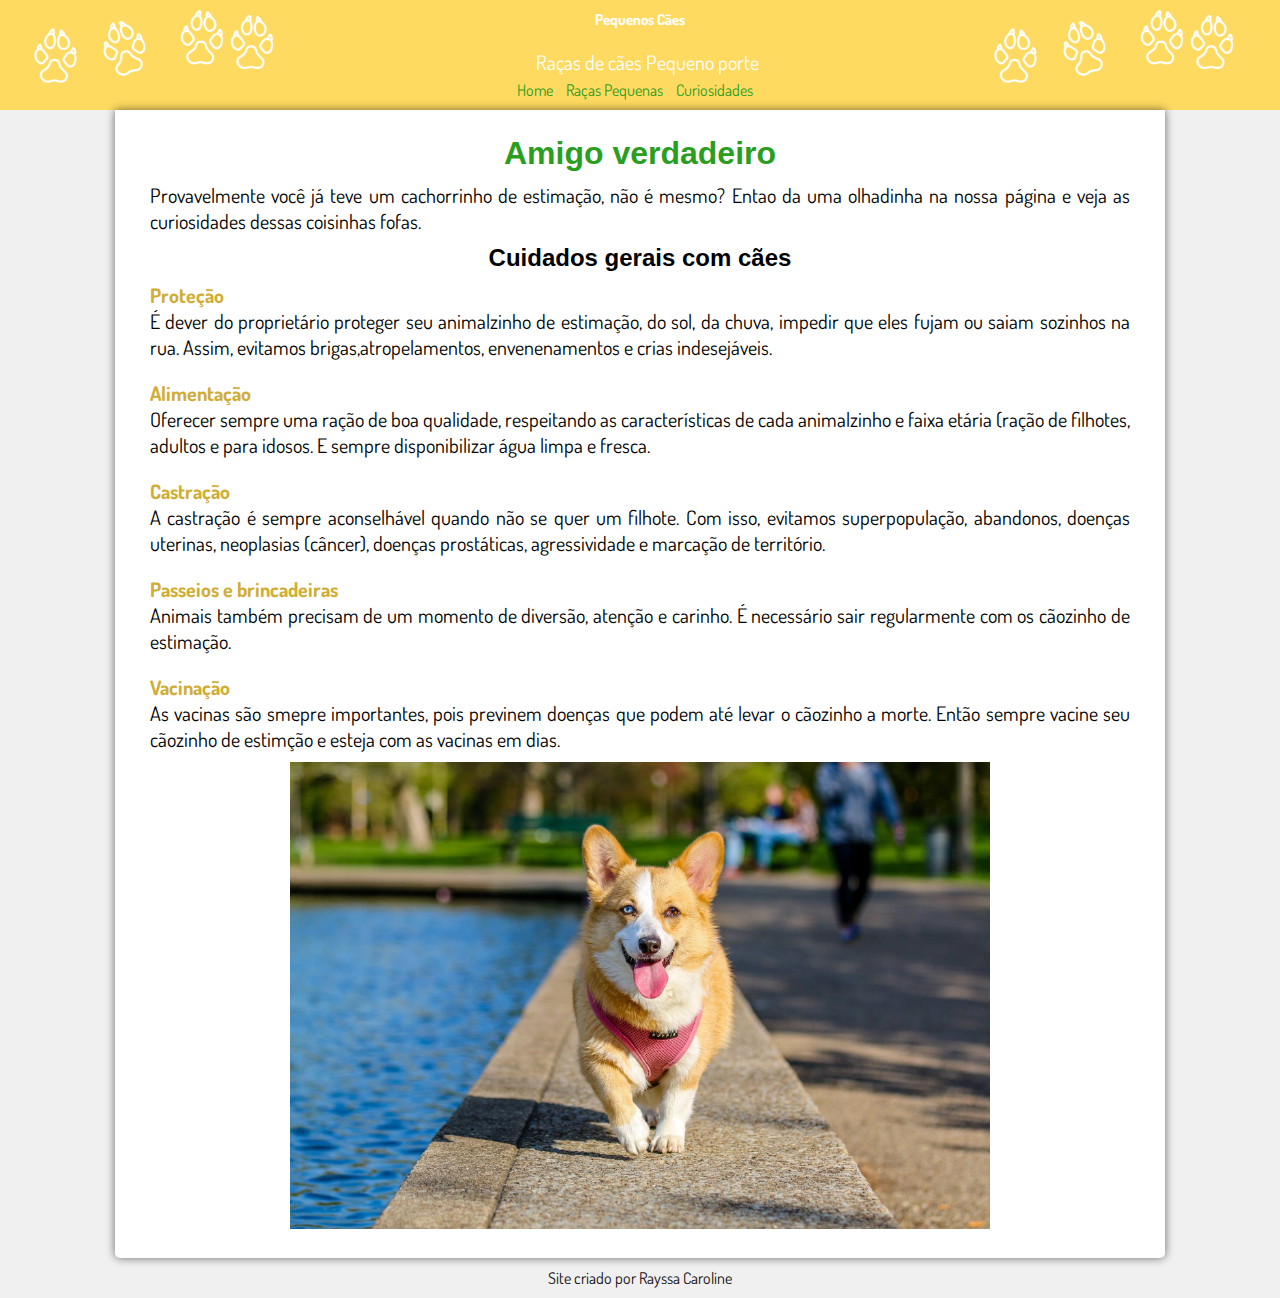
==== index.html @ 08b3c6c9 "Site" ====
<!DOCTYPE html>
<html lang="pt-br">
<head>
    <meta charset="UTF-8">
    <meta http-equiv="X-UA-Compatible" content="IE=edge">
    <meta name="viewport" content="width=device-width, initial-scale=1.0">
    <title>Cães pequeno porte</title>
    <link rel="shortcut icon" href="assets/icon-pata.png" type="image/x-icon">
    <link rel="stylesheet" href="css/style.css">
</head>
<body>
    <header>
        <h1>Pequenos Cães</h1>
        <p>Raças de cães Pequeno porte</p>
        <nav>
            <a href="#">Home</a>
            <a href="./racas-pequenas.html">Raças Pequenas</a>
            <a href="curiosidades.html">Curiosidades</a>
        </nav>
    </header>

<main>
    <article>
        <h1>Amigo verdadeiro</h1> 

        <p>Provavelmente você já teve um cachorrinho de estimação, não é mesmo? Entao da uma olhadinha na nossa página e veja as curiosidades dessas coisinhas fofas.</p> 

        <h2>Cuidados gerais com cães</h2> 

        <p><strong>Proteção</strong> <br> É dever do proprietário proteger seu animalzinho de estimação, do sol, da chuva, impedir que eles fujam ou saiam sozinhos na rua. Assim, evitamos brigas,atropelamentos, envenenamentos e crias indesejáveis.</p>

        <p><strong>Alimentação</strong> <br> Oferecer sempre uma ração de boa qualidade, respeitando as características de cada animalzinho e faixa etária (ração de filhotes, adultos e para idosos. E sempre disponibilizar água limpa e fresca.</p>

        <p><strong>Castração</strong> <br> A castração é sempre aconselhável quando não se quer um filhote. Com isso, evitamos superpopulação, abandonos, doenças uterinas, neoplasias (câncer), doenças prostáticas, agressividade e marcação de território.</p>

        <p><strong>Passeios e brincadeiras</strong> <br> Animais também precisam de um momento de diversão, atenção e carinho. É necessário sair regularmente com os cãozinho de estimação.</p>

        <p><strong>Vacinação</strong> <br> As vacinas são smepre importantes, pois previnem doenças que podem até levar o cãozinho a morte. Então sempre vacine seu cãozinho de estimção e esteja com as vacinas em dias.</p>

        <img src="assets/corgi-2.jpg" alt="Dogs">
        
    </article>
</main>
<footer>
    Site criado por Rayssa Caroline
</footer>
</body>
</html>
---- css/style.css ----
@charset "UTF-8";

@import url('https://fonts.googleapis.com/css2?family=Dosis:wght@200&display=swap');

*{
    margin: 0px;
    padding: 0px;
}


body{
    background-color: #F0F0F0;
    font-family:'Dosis', sans-serif;
    text-align: center;
}


header{
    background-color: #ffda60;
    background-image: url(../assets/background-header.png);
    min-height: 100px;
    text-align: center;
    padding-top: 10px;
    background-size: 75%;
}

header > h1{
    color: white;
    font-family:'Dosis', sans-serif;
    font-size: 15px;
    margin-bottom: 20px;
}

header > p{
    color: white;
    font-family: var(--font-padrão);
    font-size: 20px;
    max-width: 600px;
    padding-right: 10px;
    padding-left: 10px;
    margin: auto;
    text-indent: 15px;
}

nav{
    padding: 5px;
}

nav a{
    margin-right: 10px;
    text-decoration: none;
    color: #2a9e20;
}

nav a:hover{
    color: #2a9e20;
}

main{
    min-width: 300px;
    max-width: 1000px;
    padding: 25px;
    margin: auto;
    background-color: white;
    box-shadow: 0px 0px 10px rgba(0, 0, 0, 0.568); 
    border-bottom-left-radius: 5px;
    border-bottom-right-radius: 5px;
}

main h1{
    color: #2a9e20;
    font-family: -apple-system, BlinkMacSystemFont, 'Segoe UI', Roboto, Oxygen, Ubuntu, Cantarell, 'Open Sans', 'Helvetica Neue', sans-serif;
}

main h2{
    font-family: -apple-system, BlinkMacSystemFont, 'Segoe UI', Roboto, Oxygen, Ubuntu, Cantarell, 'Open Sans', 'Helvetica Neue', sans-serif;
}


main p{
    text-align: justify;
    padding: 10px;
    font-size: 20px;
}

main strong{
    color: #d1ad35;
    font-weight: bold;
}

main a{
    text-decoration: none;
    font-weight: bold;
    color: var(--cor5);
    background-color: var(--cor1);
    padding: 1.5px 1.5px;
}

main a:hover{
    text-decoration: underline;
    color: var(--cor1);
}

main img{
    width: 70%;
}

main img.pequena{
    max-width: 350px;
    display: block;
    margin: auto;
}

footer{
    color: rgb(19, 17, 17);
    padding: 10px;
    margin: auto;
    text-align: center;
}
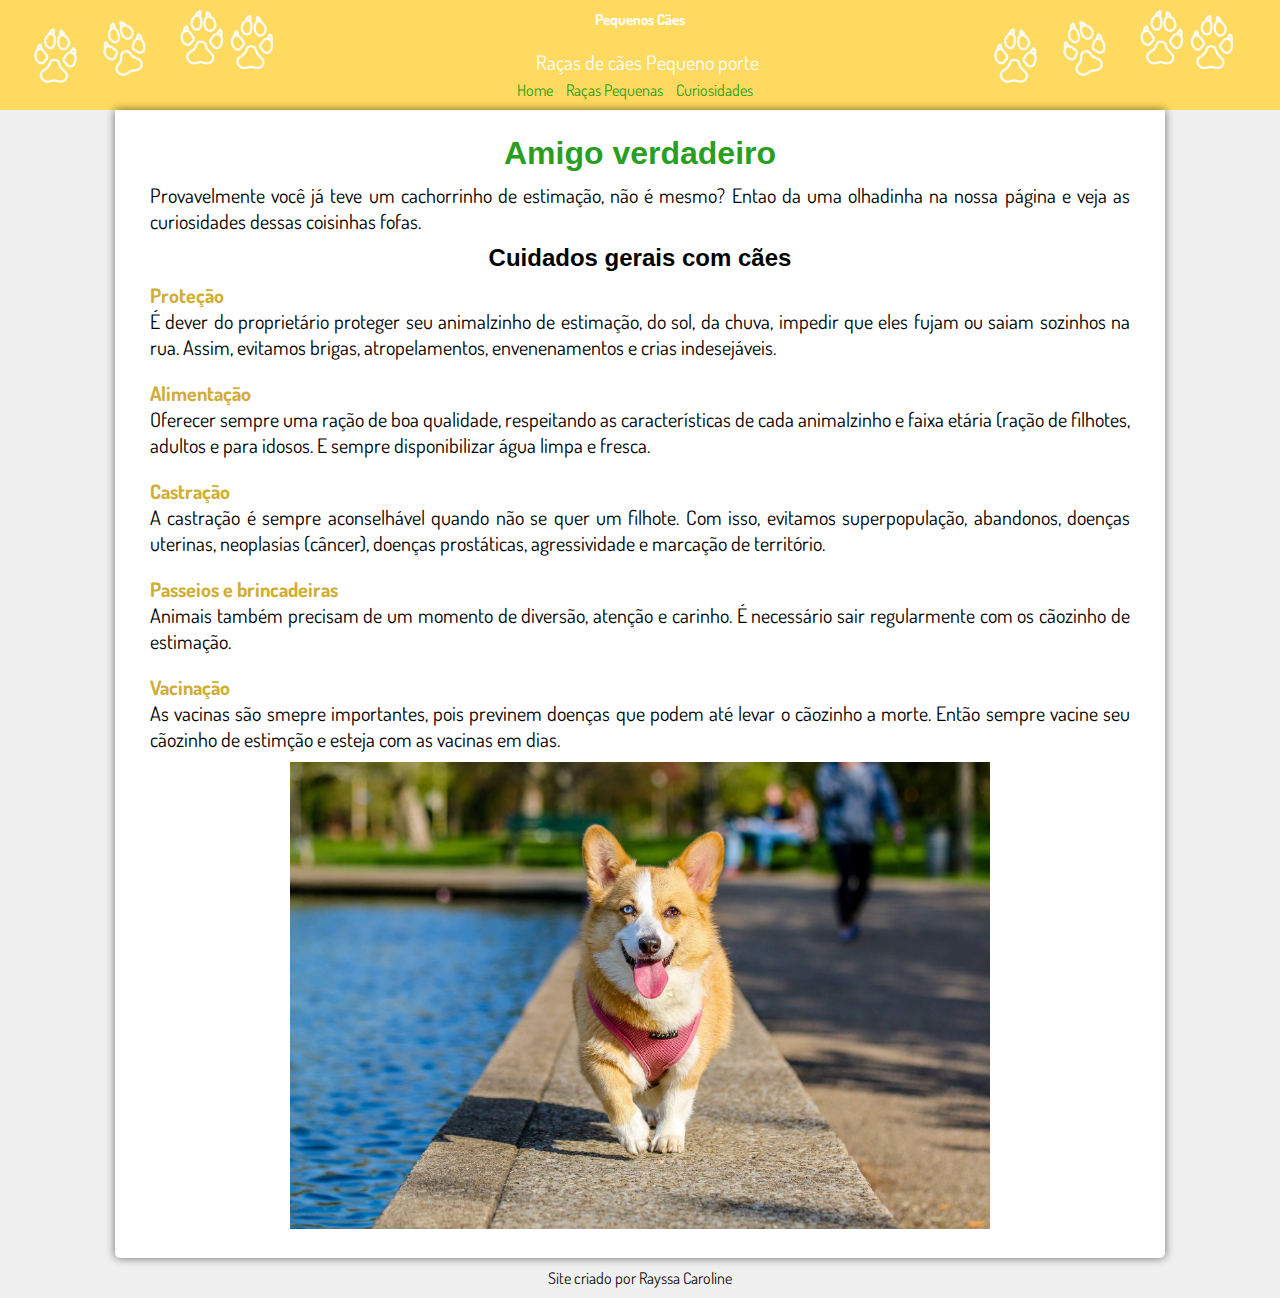
==== commit 611b538d: "site" ====
--- a/index.html
+++ b/index.html
@@ -27,7 +27,7 @@
 
         <h2>Cuidados gerais com cães</h2> 
 
-        <p><strong>Proteção</strong> <br> É dever do proprietário proteger seu animalzinho de estimação, do sol, da chuva, impedir que eles fujam ou saiam sozinhos na rua. Assim, evitamos brigas,atropelamentos, envenenamentos e crias indesejáveis.</p>
+        <p><strong>Proteção</strong> <br> É dever do proprietário proteger seu animalzinho de estimação, do sol, da chuva, impedir que eles fujam ou saiam sozinhos na rua. Assim, evitamos brigas, atropelamentos, envenenamentos e crias indesejáveis.</p>
 
         <p><strong>Alimentação</strong> <br> Oferecer sempre uma ração de boa qualidade, respeitando as características de cada animalzinho e faixa etária (ração de filhotes, adultos e para idosos. E sempre disponibilizar água limpa e fresca.</p>
 
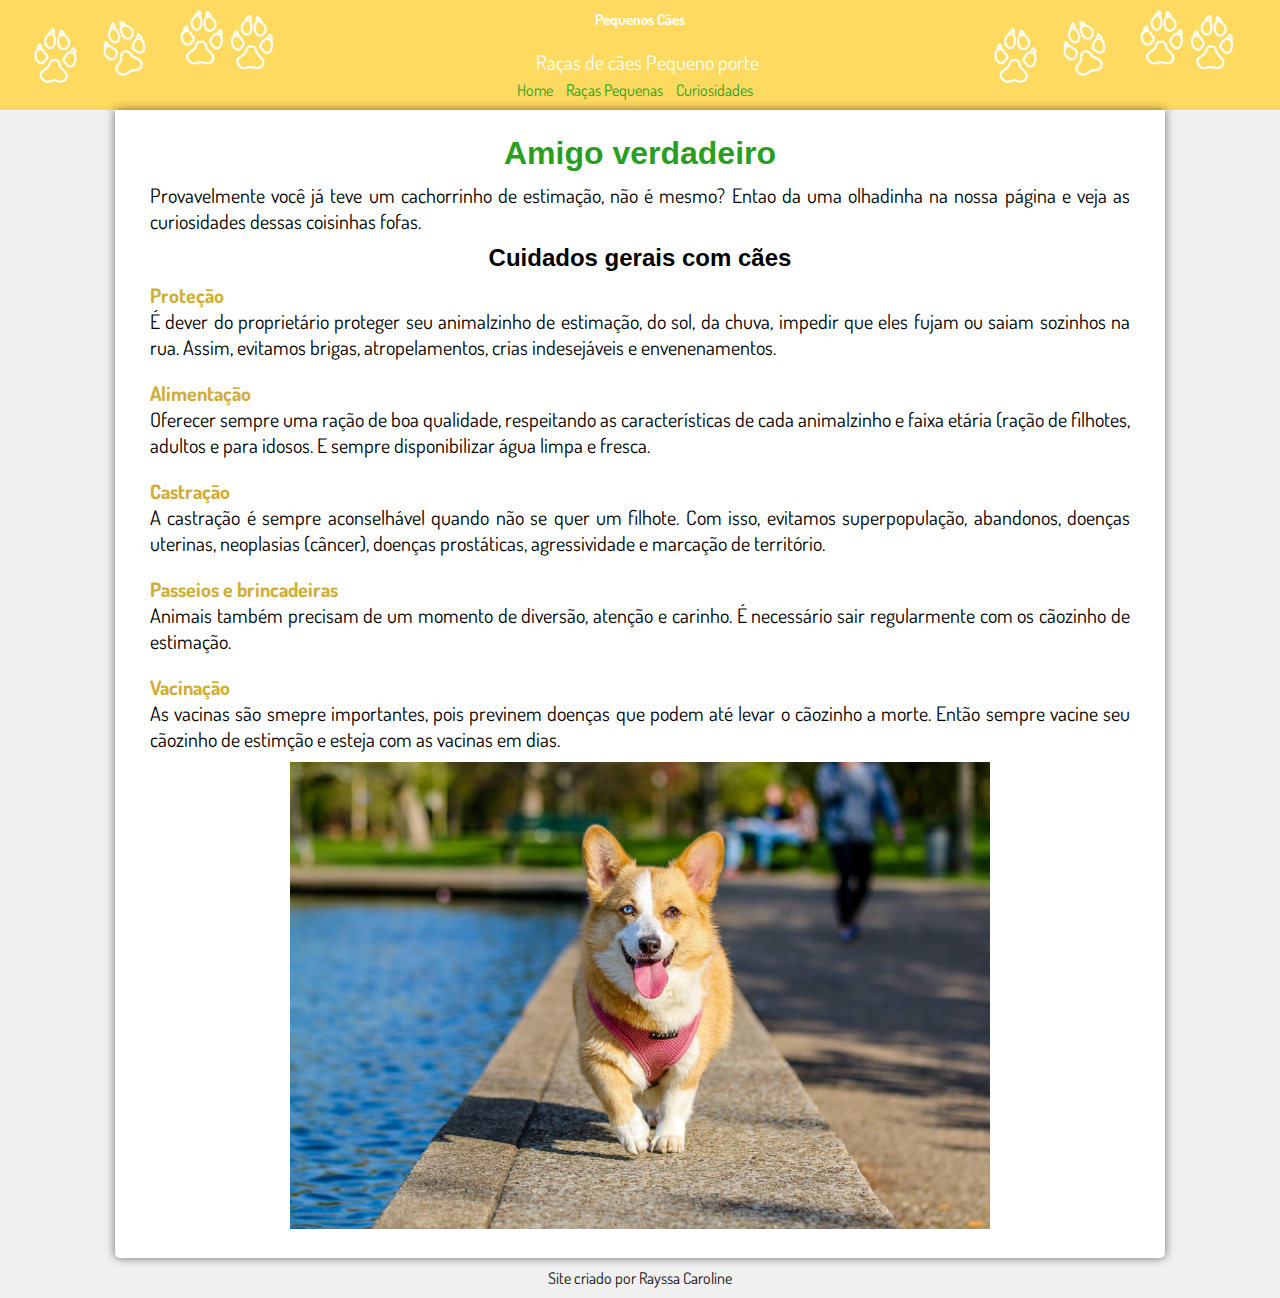
==== commit f8076b25: "sim" ====
--- a/index.html
+++ b/index.html
@@ -27,7 +27,7 @@
 
         <h2>Cuidados gerais com cães</h2> 
 
-        <p><strong>Proteção</strong> <br> É dever do proprietário proteger seu animalzinho de estimação, do sol, da chuva, impedir que eles fujam ou saiam sozinhos na rua. Assim, evitamos brigas, atropelamentos, envenenamentos e crias indesejáveis.</p>
+        <p><strong>Proteção</strong> <br> É dever do proprietário proteger seu animalzinho de estimação, do sol, da chuva, impedir que eles fujam ou saiam sozinhos na rua. Assim, evitamos brigas, atropelamentos, crias indesejáveis e envenenamentos.</p>
 
         <p><strong>Alimentação</strong> <br> Oferecer sempre uma ração de boa qualidade, respeitando as características de cada animalzinho e faixa etária (ração de filhotes, adultos e para idosos. E sempre disponibilizar água limpa e fresca.</p>
 
